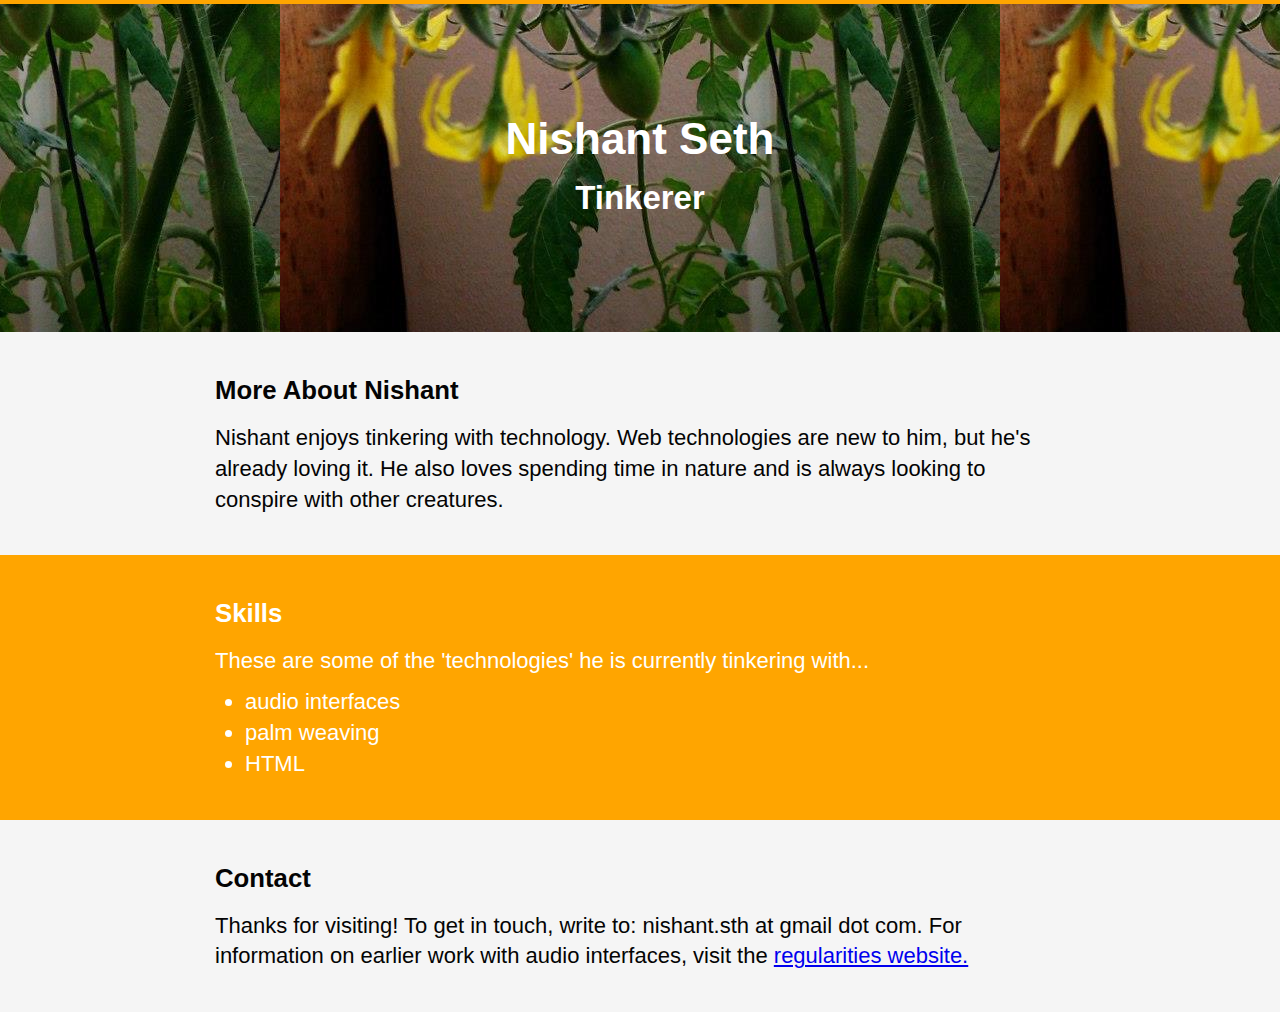
==== src/index.html @ b4a0713c "more style" ====
<!DOCTYPE html>
<html lang="en">
<head>
  <meta charset="UTF-8">
  <meta name="viewport" content="width=device-width; initial-scale=1.0; maximum-scale=1.0;">
  <link rel="stylesheet" href="main.css">
  <title>HTML Portfolio</title>
</head>
<body>
  <div class="header">
    <h1>Nishant Seth</h1>
    <h2>Tinkerer</h2>
  </div>
  <div class="tagline">
    <div class="content-wrapper">
      <h3>More About Nishant</h3>
      <p>Nishant enjoys tinkering with technology. Web
        technologies are new to him, but he's already
        loving it. He also loves spending time in nature
        and is always looking to conspire with other creatures.</p>
    </div>
  </div>
  <div class="skills">
    <div class="content-wrapper">
      <h3>Skills</h3>
      <p>These are some of the 'technologies' he is
        currently tinkering with...<p>
      <ul>
        <li>audio interfaces</li>
        <li>palm weaving</li>
        <li>HTML</li>
      </ul>
    </div>
  </div>
  <div class="contact">
    <div class="content-wrapper">
      <h3>Contact</h3>
      <p>Thanks for visiting! To get in touch, write to:
        nishant.sth at gmail dot com. For information on
        earlier work with audio interfaces, visit the <a href="https://sites.google.com/a/regularities.org/nish/home">
        regularities website.</a></p>
    </div>
  </div>
</body>
</html>
---- src/main.css ----
/*
* wiping everything to get a blank slate
*/
*, *:before, *:after {
  box-sizing: border-box;
  margin: 0;
  padding: 0;
}
/*
* general style
*/
body {
  background: #F5F5F5;
  color: #040404;
  font-family: "Helvetica Neue", Arial, serif;
  font-size: 22px;
  margin: 0;
  padding: 0;
  font-weight: 200;
}
h1, h2, h3, h4 {
  margin: 10px 0 15px;
}
p, ul {
  margin: 10px 0;
}
ul li {
  margin-left: 30px;
  line-height: 1.4;
}
/*
* link behaviour
*/
a:hover {
  color: blue;
}
a:active {
  position: relative;
  top: 1px;
}
/*
* page content
*/
.content-wrapper {
  line-height: 1.4;
  margin: 0 auto;
  max-width: 900px;
  padding: 30px 25px;
}
/*
* highlighting skills-section
*/
.skills {
  background-color: orange;
  color: white;
}
/*
* page header
*/
.header {
  align-items: center;
  border-top: 4px solid orange;
  text-align: center;
  padding: 100px;
  background-color: #EFEFEF;
  background-image: url(images/tomtoes.jpg);
  background-position: center;
  background-repeat: repeat-x;
  color: white;
}
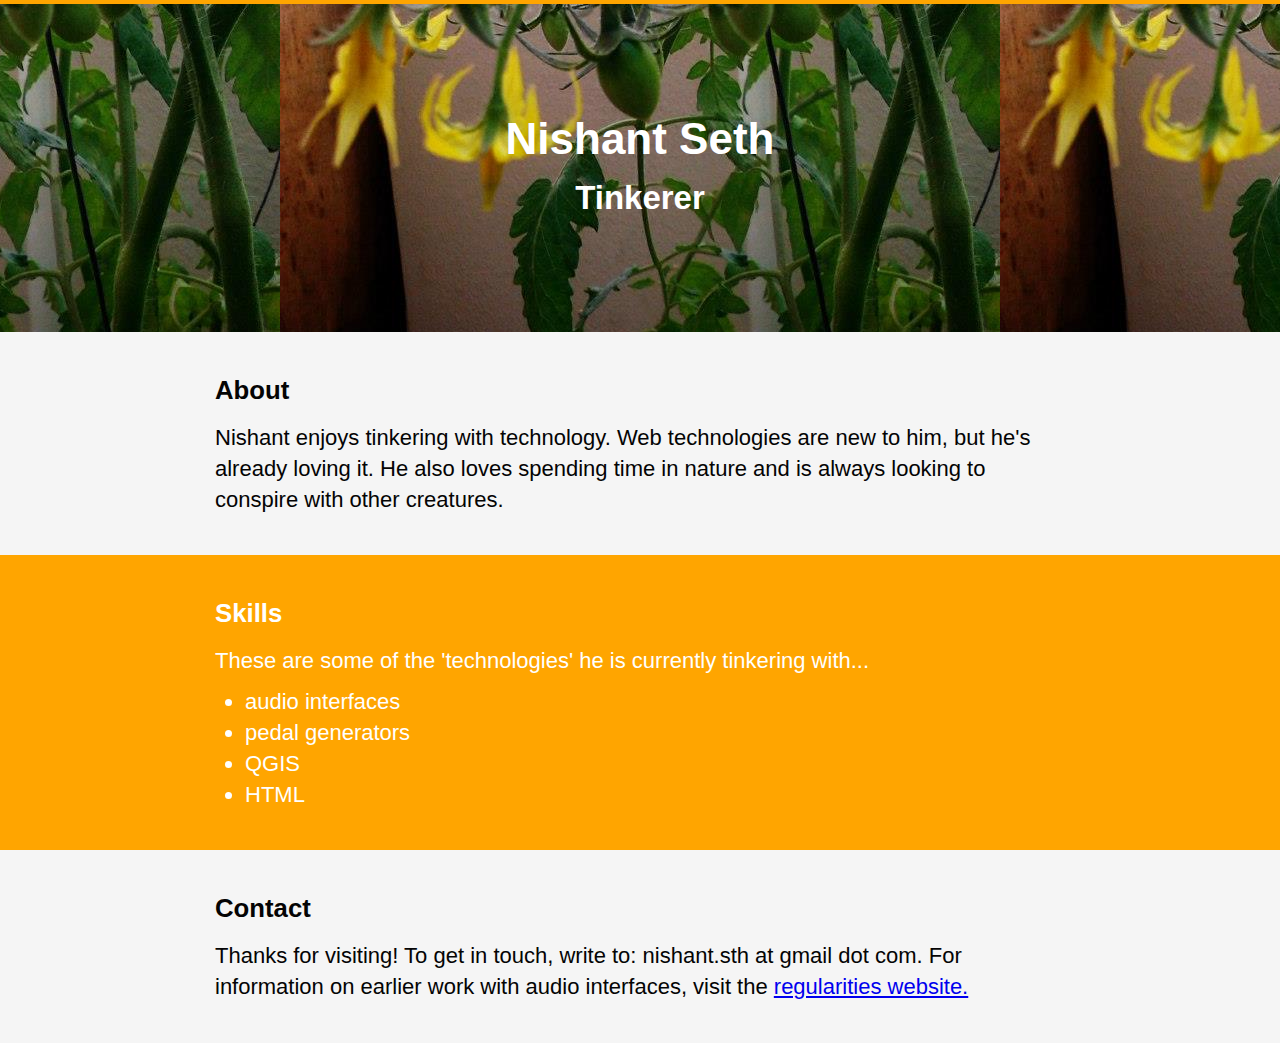
==== commit 8ab9c056: "editing content" ====
--- a/src/index.html
+++ b/src/index.html
@@ -13,7 +13,7 @@
   </div>
   <div class="tagline">
     <div class="content-wrapper">
-      <h3>More About Nishant</h3>
+      <h3>About</h3>
       <p>Nishant enjoys tinkering with technology. Web
         technologies are new to him, but he's already
         loving it. He also loves spending time in nature
@@ -27,7 +27,8 @@
         currently tinkering with...<p>
       <ul>
         <li>audio interfaces</li>
-        <li>palm weaving</li>
+        <li>pedal generators</li>
+        <li>QGIS</li>
         <li>HTML</li>
       </ul>
     </div>
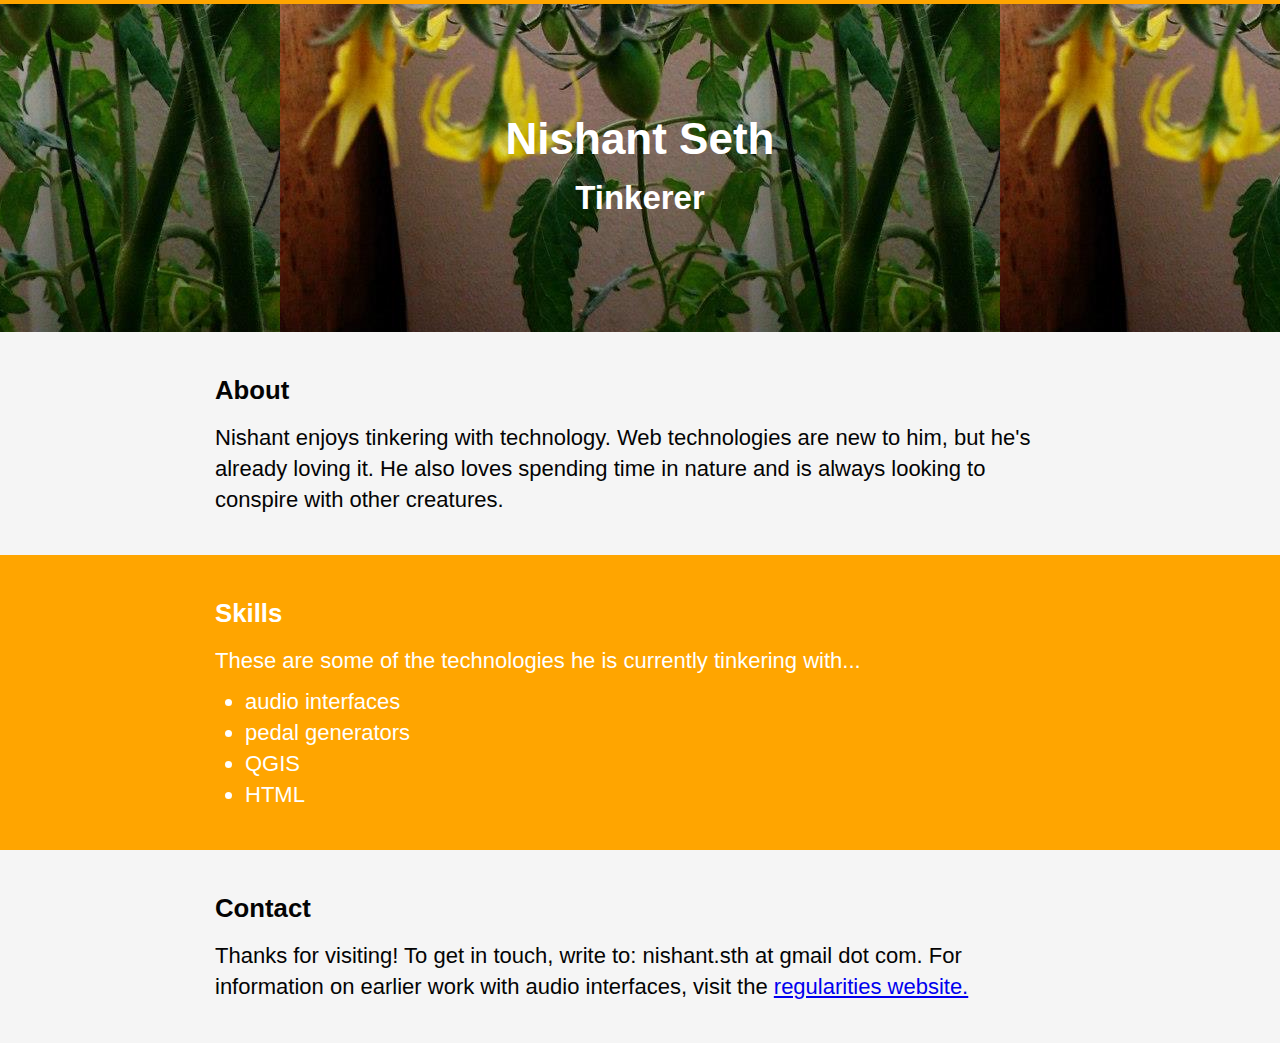
==== commit d55c79d4: "mobile screen" ====
--- a/src/index.html
+++ b/src/index.html
@@ -23,7 +23,7 @@
   <div class="skills">
     <div class="content-wrapper">
       <h3>Skills</h3>
-      <p>These are some of the 'technologies' he is
+      <p>These are some of the technologies he is
         currently tinkering with...<p>
       <ul>
         <li>audio interfaces</li>
--- a/src/main.css
+++ b/src/main.css
@@ -68,3 +68,10 @@
   background-repeat: repeat-x;
   color: white;
 }
+
+.header h1{
+  font-size-adjust: auto;
+}
+.header h2{
+  font-size-adjust: auto;
+}
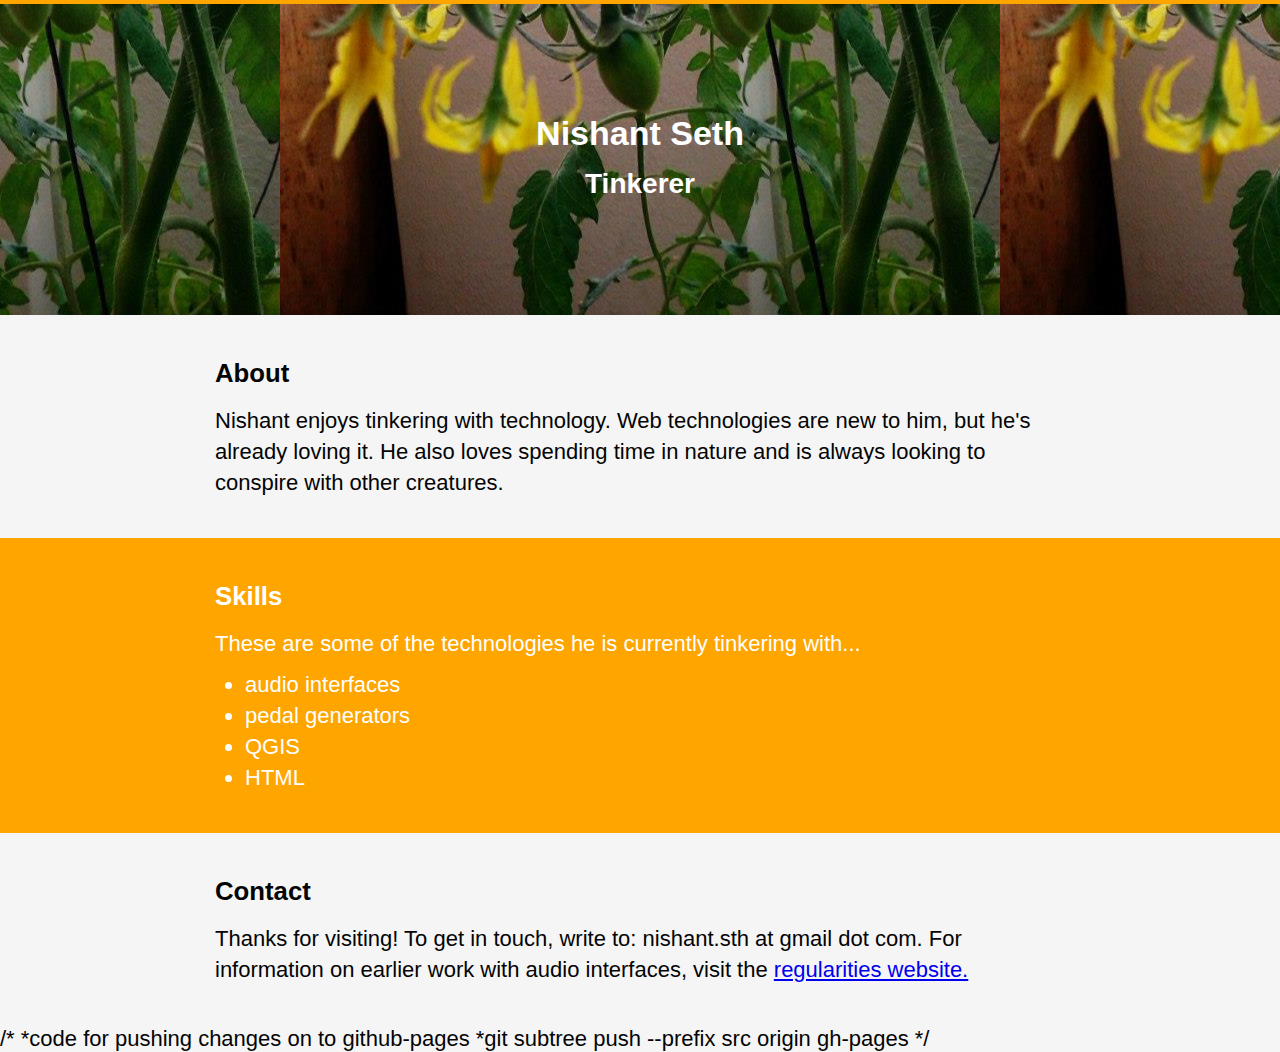
==== commit ce5d5760: "mobile screen" ====
--- a/src/index.html
+++ b/src/index.html
@@ -44,3 +44,7 @@
   </div>
 </body>
 </html>
+/*
+*code for pushing changes on to github-pages
+*git subtree push --prefix src origin gh-pages
+*/
--- a/src/main.css
+++ b/src/main.css
@@ -68,10 +68,9 @@
   background-repeat: repeat-x;
   color: white;
 }
-
 .header h1{
-  font-size-adjust: auto;
+  font-size: 34px;
 }
 .header h2{
-  font-size-adjust: auto;
+  font-size: 28px;
 }
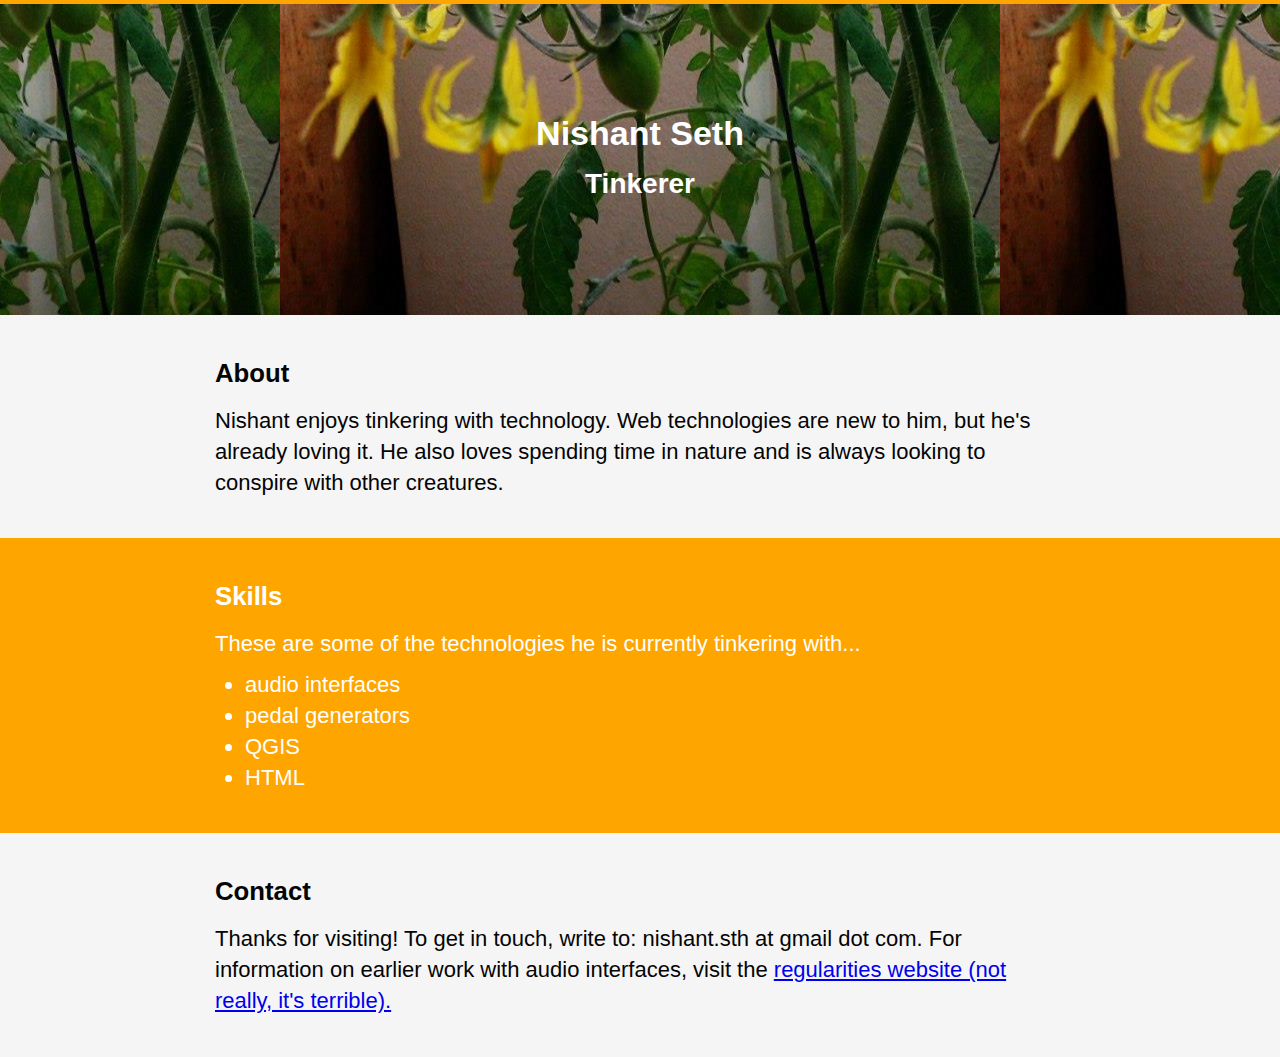
==== commit 3b18fe51: "comment remove" ====
--- a/src/index.html
+++ b/src/index.html
@@ -39,12 +39,8 @@
       <p>Thanks for visiting! To get in touch, write to:
         nishant.sth at gmail dot com. For information on
         earlier work with audio interfaces, visit the <a href="https://sites.google.com/a/regularities.org/nish/home">
-        regularities website.</a></p>
+        regularities website (not really, it's terrible).</a></p>
     </div>
   </div>
 </body>
 </html>
-/*
-*code for pushing changes on to github-pages
-*git subtree push --prefix src origin gh-pages
-*/
--- a/src/main.css
+++ b/src/main.css
@@ -74,3 +74,7 @@
 .header h2{
   font-size: 28px;
 }
+/*
+*code for pushing changes on to github-pages
+*git subtree push --prefix src origin gh-pages
+*/
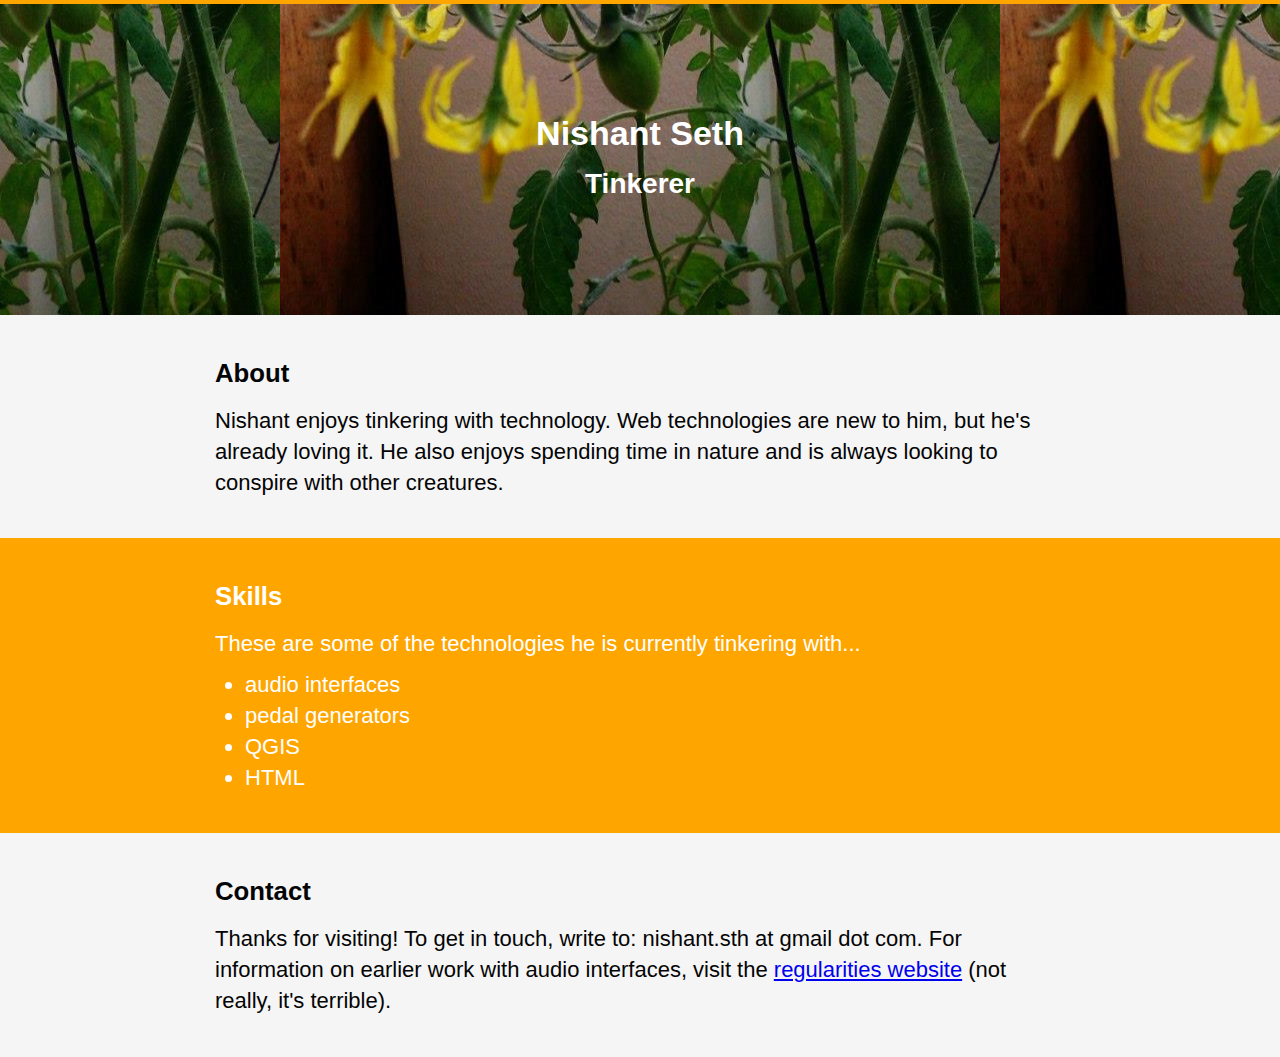
==== commit ff3634ef: "minor content" ====
--- a/src/index.html
+++ b/src/index.html
@@ -16,7 +16,7 @@
       <h3>About</h3>
       <p>Nishant enjoys tinkering with technology. Web
         technologies are new to him, but he's already
-        loving it. He also loves spending time in nature
+        loving it. He also enjoys spending time in nature
         and is always looking to conspire with other creatures.</p>
     </div>
   </div>
@@ -39,7 +39,7 @@
       <p>Thanks for visiting! To get in touch, write to:
         nishant.sth at gmail dot com. For information on
         earlier work with audio interfaces, visit the <a href="https://sites.google.com/a/regularities.org/nish/home">
-        regularities website (not really, it's terrible).</a></p>
+        regularities website</a> (not really, it's terrible).</p>
     </div>
   </div>
 </body>
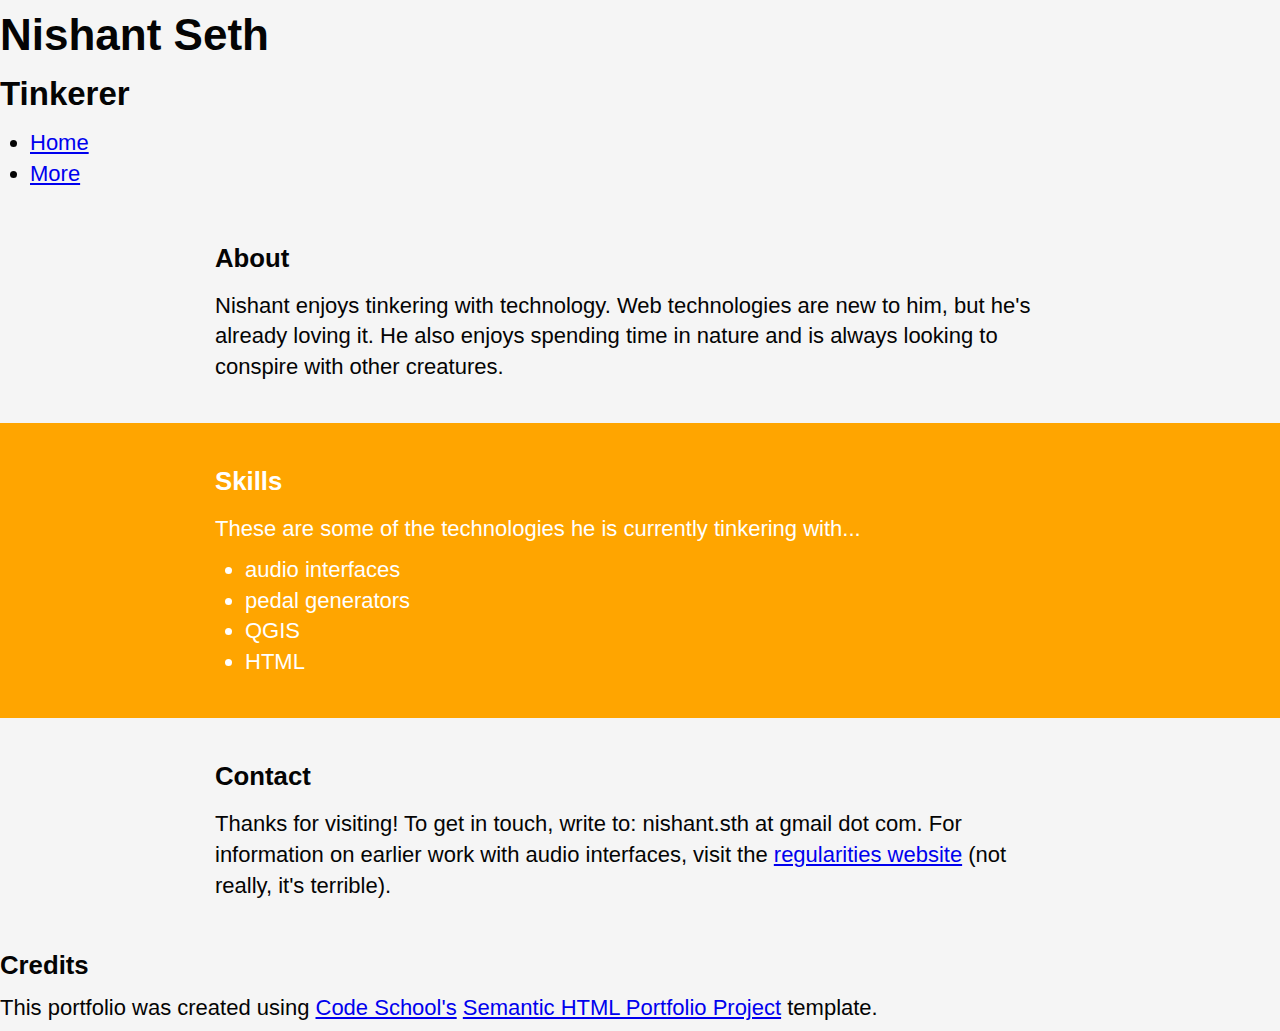
==== commit 3c03415f: "semantic upgrade" ====
--- a/src/index.html
+++ b/src/index.html
@@ -7,40 +7,64 @@
   <title>HTML Portfolio</title>
 </head>
 <body>
-  <div class="header">
+
+  <header>
     <h1>Nishant Seth</h1>
     <h2>Tinkerer</h2>
-  </div>
-  <div class="tagline">
-    <div class="content-wrapper">
-      <h3>About</h3>
-      <p>Nishant enjoys tinkering with technology. Web
-        technologies are new to him, but he's already
-        loving it. He also enjoys spending time in nature
-        and is always looking to conspire with other creatures.</p>
+    <nav>
+      <ul>
+        <li><a href="index.html">Home</a></li>
+        <li><a href="more.html">More</a></li>
+      </ul>
+    </nav>
+  </header>
+
+  <main>
+
+    <section class="tagline">
+      <div class="content-wrapper">
+        <h3>About</h3>
+        <p>Nishant enjoys tinkering with technology. Web
+          technologies are new to him, but he's already
+          loving it. He also enjoys spending time in nature
+          and is always looking to conspire with other creatures.</p>
+      </div>
+    </section>
+
+    <section class="skills">
+      <div class="content-wrapper">
+        <h3>Skills</h3>
+        <p>These are some of the technologies he is
+            currently tinkering with...<p>
+        <ul>
+            <li>audio interfaces</li>
+            <li>pedal generators</li>
+            <li>QGIS</li>
+            <li>HTML</li>
+        </ul>
+      </div>
+    </section>
+
+    <section class="contact">
+      <div class="content-wrapper">
+        <h3>Contact</h3>
+        <p>Thanks for visiting! To get in touch, write to:
+          nishant.sth at gmail dot com. For information on
+          earlier work with audio interfaces, visit the <a href="https://sites.google.com/a/regularities.org/nish/home">
+            regularities website</a> (not really, it's terrible).</p>
+      </div>
+    </section>
+
+  </main>
+
+  <footer>
+    <div class="content wrapper">
+      <h3>Credits</h3>
+      <p>This portfolio was created using <a href='https://www.codeschool.com'>
+        Code School's</a> <a href='https://github.com/codeschool/SemanticHTMLPortfolioProject'>
+        Semantic HTML Portfolio Project</a> template.</p>
     </div>
-  </div>
-  <div class="skills">
-    <div class="content-wrapper">
-      <h3>Skills</h3>
-      <p>These are some of the technologies he is
-        currently tinkering with...<p>
-      <ul>
-        <li>audio interfaces</li>
-        <li>pedal generators</li>
-        <li>QGIS</li>
-        <li>HTML</li>
-      </ul>
-    </div>
-  </div>
-  <div class="contact">
-    <div class="content-wrapper">
-      <h3>Contact</h3>
-      <p>Thanks for visiting! To get in touch, write to:
-        nishant.sth at gmail dot com. For information on
-        earlier work with audio interfaces, visit the <a href="https://sites.google.com/a/regularities.org/nish/home">
-        regularities website</a> (not really, it's terrible).</p>
-    </div>
-  </div>
+  </footer>
+
 </body>
 </html>
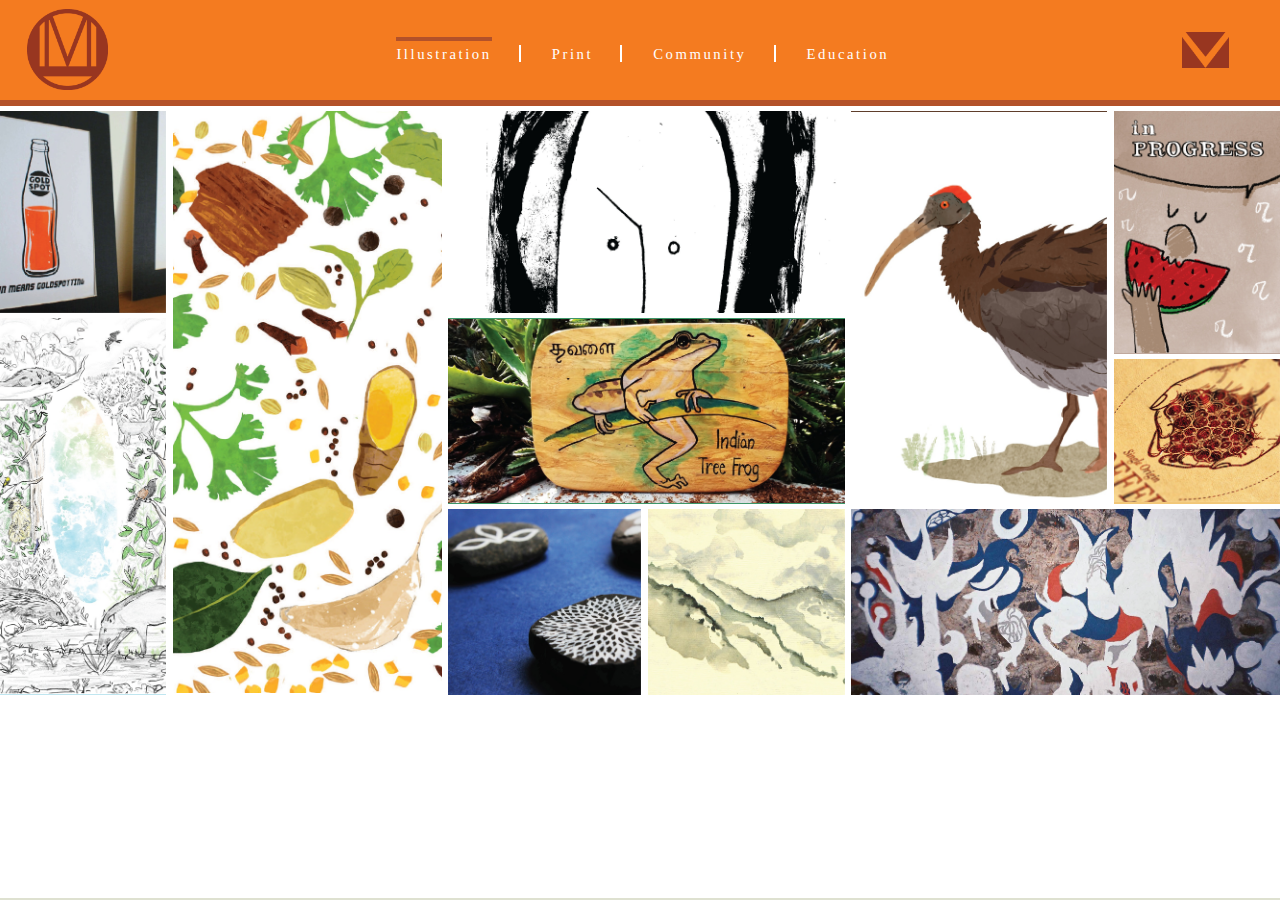
==== commit 31a1b53d: "Madhu's Illustration Page" ====
--- a/src/index.html
+++ b/src/index.html
@@ -1,70 +1,206 @@
 <!DOCTYPE html>
 <html lang="en">
-<head>
-  <meta charset="UTF-8">
-  <meta name="viewport" content="width=device-width; initial-scale=1.0; maximum-scale=1.0;">
-  <link rel="stylesheet" href="main.css">
-  <title>HTML Portfolio</title>
-</head>
-<body>
-
-  <header>
-    <h1>Nishant Seth</h1>
-    <h2>Tinkerer</h2>
-    <nav>
-      <ul>
-        <li><a href="index.html">Home</a></li>
-        <li><a href="more.html">More</a></li>
-      </ul>
-    </nav>
-  </header>
-
-  <main>
-
-    <section class="tagline">
-      <div class="content-wrapper">
-        <h3>About</h3>
-        <p>Nishant enjoys tinkering with technology. Web
-          technologies are new to him, but he's already
-          loving it. He also enjoys spending time in nature
-          and is always looking to conspire with other creatures.</p>
-      </div>
-    </section>
-
-    <section class="skills">
-      <div class="content-wrapper">
-        <h3>Skills</h3>
-        <p>These are some of the technologies he is
-            currently tinkering with...<p>
-        <ul>
-            <li>audio interfaces</li>
-            <li>pedal generators</li>
-            <li>QGIS</li>
-            <li>HTML</li>
-        </ul>
-      </div>
-    </section>
-
-    <section class="contact">
-      <div class="content-wrapper">
-        <h3>Contact</h3>
-        <p>Thanks for visiting! To get in touch, write to:
-          nishant.sth at gmail dot com. For information on
-          earlier work with audio interfaces, visit the <a href="https://sites.google.com/a/regularities.org/nish/home">
-            regularities website</a> (not really, it's terrible).</p>
-      </div>
-    </section>
-
-  </main>
-
-  <footer>
-    <div class="content wrapper">
-      <h3>Credits</h3>
-      <p>This portfolio was created using <a href='https://www.codeschool.com'>
-        Code School's</a> <a href='https://github.com/codeschool/SemanticHTMLPortfolioProject'>
-        Semantic HTML Portfolio Project</a> template.</p>
-    </div>
-  </footer>
-
-</body>
+
+  <head>
+    <title>Illustration Work</title>
+    <link href="main.css" rel="stylesheet">
+  </head>
+
+  <body>
+
+      <!-- logo and navigation bar -->
+      <header style='background-color:#f47b20;'>
+        <!-- logo -->
+        <a href="index.html" class="logo">
+          <img src='images/files-illustration/logo.png' alt='logo'></img>
+        </a>
+        <!-- navigation bar-->
+        <nav>
+          <ul>
+            <li><a style='border-top:0.5vh solid #b35129;' href='Illustration.html'>Illustration</a></li>
+            <li><a href='index.html'>Print</a></li>
+            <li><a href='index.html'>Community</a></li>
+            <li><a href='index.html'>Education</a></li>
+          </ul>
+        </nav>
+        <!-- navigation bar rightmost element -->
+        <a href='index.html' class='contact'>
+          <img src='images/files-illustration/contact.png' alt='contact'></img>
+        </a>
+      </header>
+
+      <!-- image grid -->
+      <section class='image-grid'>
+        <div class='col1'>
+
+          <figure class="nineties">
+            <span class='nineties_visible'>
+              <a href="/">
+                <img src='images/files-illustration/90s.jpg' alt="nineties"></img>
+              </a>
+            </span>
+            <span class='nineties_hidden'>
+              <a href="/">
+                <h1>Ode to the 90s</h1>
+                <p>//Series of screenprints//</p>
+              </a>
+            </span>
+          </figure>
+          <figure class="wiw">
+            <span class='wiw_visible'>
+              <a href="/">
+                <img src='images/files-illustration/wiw.jpg' alt="w.i.w."></img>
+              </a>
+            </span>
+            <span class='wiw_hidden'>
+              <a href="/">
+                <h1>Windows to the Wild</h1>
+                <p>//Series of Illustrations//</p>
+              </a>
+            </span>
+          </figure>
+        </div>
+
+        <div class='col2'>
+          <figure class="spices">
+            <span class='spices_visible'>
+              <a href="/">
+                <img src='images/files-illustration/spices.jpg' alt="spices"></img>
+              </a>
+            </span>
+            <span class='spices_hidden'>
+              <a href="/">
+                <h1>Herbs and Spices</h1>
+                <p>//Series of Illustration for a self-publication//</p>
+              </a>
+            </span>
+          </figure>
+        </div>
+
+        <div class='col3'>
+          <figure class="bww">
+            <span class='bww_visible'>
+              <a href="/">
+                <img src='images/files-illustration/bww.jpg' alt="b.w.w."></img>
+              </a>
+            </span>
+            <span class='bww_hidden'>
+              <a href="/">
+                <h1>Binary Matters:<br />
+                    Black and White Tales</h1>
+                <p>//Haikus and Illustrations//</p>
+              </a>
+            </span>
+          </figure>
+          <figure class="frog">
+            <span class='frog_visible'>
+              <a href="/">
+                <img src='images/files-illustration/frog.jpg' alt="frog"></img>
+              </a>
+            </span>
+            <span class='frog_hidden'>
+              <a href="/">
+                <h1>Forest Food Web</h1>
+                <p>//Ink Illustrations on Wood//</p>
+              </a>
+            </span>
+          </figure>
+
+          <figure class="stones">
+            <span class='stones_visible'>
+              <a href="/">
+                <img src='images/files-illustration/stones.jpg' alt="stones"></img>
+              </a>
+            </span>
+            <span class='stones_hidden'>
+              <a href="/">
+                <h1>Gandaki</h1>
+                <p>//Painted Stones//</p>
+              </a>
+            </span>
+          </figure>
+          <figure class="journals">
+            <span class='journals_visible'>
+              <a href="/">
+                <img src='images/files-illustration/journals.jpg' alt="journals"></img>
+              </a>
+            </span>
+            <span class='journals_hidden'>
+              <a href="/">
+                <h1>Journals</h1>
+                <p>//Pages and Entries//</p>
+              </a>
+            </span>
+          </figure>
+        </div>
+
+        <div class='col4'>
+          <div class='subcol41'>
+            <figure class="birds">
+              <span class='birds_visible'>
+                <a href="/">
+                  <img src='images/files-illustration/birds.jpg' alt="birds"></img>
+                </a>
+              </span>
+              <span class='birds_hidden'>
+                <a href="/">
+                  <h1>Bird Illustrations</h1>
+                  <p>//Illustrations of the common birds of Tamil Nadu//</p>
+                </a>
+              </span>
+            </figure>
+          </div>
+
+          <div class='subcol42'>
+            <figure class="ip">
+              <span class='ip_visible'>
+                <a href="/">
+                  <img src='images/files-illustration/ip.jpg' alt="work in progress"></img>
+                </a>
+              </span>
+              <span class='ip_hidden'>
+                <a href="/">
+                  <h1>Woah!</h1>
+                  <p>blah blah blah.</p>
+                </a>
+              </span>
+            </figure>
+            <figure class="ec">
+              <span class='ec_visible'>
+                <a href="/">
+                  <img src='images/files-illustration/ec.jpg' alt="estate craft"></img>
+                </a>
+              </span>
+              <span class='ec_hidden'>
+                <a href="/">
+                  <h1>Woah!</h1>
+                  <p>blah blah blah.</p>
+                </a>
+              </span>
+            </figure>
+          </div>
+
+          <figure class="walls">
+            <span class='walls_visible'>
+              <a href="/">
+                <img src='images/files-illustration/walls.jpg' alt="walls"></img>
+              </a>
+            </span>
+            <span class='walls_hidden'>
+              <a href="/">
+                <h1>Woah!</h1>
+                <p>blah blah blah.</p>
+              </a>
+            </span>
+          </figure>
+        </div>
+      </section>
+
+
+    <!-- jquery-3 -->
+    <script src="../jquery-3.1.1.min.js"></script>
+    <!-- custom js -->
+    <script src="application.js"></script>
+
+  </body>
 </html>
--- a/src/main.css
+++ b/src/main.css
@@ -1,80 +1,589 @@
-/*
-* wiping everything to get a blank slate
+/* http://meyerweb.com/eric/tools/css/reset/
+   v2.0 | 20110126
+   License: none (public domain)
 */
-*, *:before, *:after {
-  box-sizing: border-box;
-  margin: 0;
-  padding: 0;
-}
-/*
-* general style
-*/
+html, body, div, span, applet, object, iframe,
+h1, h2, h3, h4, h5, h6, p, blockquote, pre,
+a, abbr, acronym, address, big, cite, code,
+del, dfn, em, img, ins, kbd, q, s, samp,
+small, strike, strong, sub, sup, tt, var,
+b, u, i, center,
+dl, dt, dd, ol, ul, li,
+fieldset, form, label, legend,
+table, caption, tbody, tfoot, thead, tr, th, td,
+article, aside, canvas, details, embed,
+figure, figcaption, footer, header, hgroup,
+menu, nav, output, ruby, section, summary,
+time, mark, audio, video {
+	margin: 0;
+	padding: 0;
+	border: 0;
+	font-size: 100%;
+	font: inherit;
+	vertical-align: baseline;
+}
+/* HTML5 display-role reset for older browsers */
+article, aside, details, figcaption, figure,
+footer, header, hgroup, menu, nav, section {
+	display: block;
+}
 body {
-  background: #F5F5F5;
-  color: #040404;
-  font-family: "Helvetica Neue", Arial, serif;
-  font-size: 22px;
-  margin: 0;
-  padding: 0;
-  font-weight: 200;
-}
-h1, h2, h3, h4 {
-  margin: 10px 0 15px;
-}
-p, ul {
-  margin: 10px 0;
-}
-ul li {
-  margin-left: 30px;
-  line-height: 1.4;
-}
-/*
-* link behaviour
-*/
-a:hover {
-  color: blue;
-}
-a:active {
+	line-height: 1;
+}
+ol, ul {
+	list-style: none;
+}
+blockquote, q {
+	quotes: none;
+}
+blockquote:before, blockquote:after,
+q:before, q:after {
+	content: '';
+	content: none;
+}
+table {
+	border-collapse: collapse;
+	border-spacing: 0;
+}
+
+/* custom css starts here... */
+@font-face {
+	font-family: hind_bold;
+	src: url(font/Hind-Bold.ttf);
+}
+@font-face {
+	font-family: hind;
+	src: url(font/Hind-SemiBold.ttf);
+}
+header {
+	height: 11.16vh;
+	border-bottom: 0.75vh solid #b35129;
+}
+body {
+  background-color: #dee1d0;
+}
+.logo {
+  display: inline-block;
+}
+.logo img{
+	height: 9vh;
+  padding: 1vh 3vh;
+}
+nav {
+  display: inline-block;
   position: relative;
-  top: 1px;
-}
-/*
-* page content
-*/
-.content-wrapper {
-  line-height: 1.4;
-  margin: 0 auto;
-  max-width: 900px;
-  padding: 30px 25px;
-}
-/*
-* highlighting skills-section
-*/
-.skills {
-  background-color: orange;
+  bottom: 4.5vh;
+  left: 18vw;
+}
+nav ul li {
+  display: inline;
+  padding: 0 3vh;
+  border-right: 0.3vh solid white;
+}
+nav ul li:last-child {
+  border-right: 0;
+}
+nav ul li a {
+  text-decoration: none;
+  font-family: "hind";
+	letter-spacing: 0.2vw;
+	font-size: 1.15vw;
+	padding-top: 0.5vh;
   color: white;
-}
-/*
-* page header
-*/
-.header {
-  align-items: center;
-  border-top: 4px solid orange;
-  text-align: center;
-  padding: 100px;
-  background-color: #EFEFEF;
-  background-image: url(images/tomtoes.jpg);
-  background-position: center;
-  background-repeat: repeat-x;
-  color: white;
-}
-.header h1{
-  font-size: 34px;
-}
-.header h2{
-  font-size: 28px;
-}
-/*
-*code for pushing changes on to github-pages
-*git subtree push --prefix src origin gh-pages
-*/
+	transition: padding 0.5s;
+}
+nav ul li a:focus, nav ul li a:hover {
+	padding-bottom: 0.5vh;
+	border-bottom: 0.3vh solid white;
+	color: white;
+}
+.contact img {
+  display: inline-block;;
+  position: absolute;
+	height: 4vh;
+  right: 4vw;
+	top: 3.5vh;
+}
+
+.panel { /*panel size and content*/
+  width: 80vw;
+  height: 86.84vh;
+  margin: 2vh auto 0 auto;
+  background: #0b4f6c url("images/panel_blue.jpg") no-repeat;
+  background-size: 100% 100%;
+  position: relative;
+  overflow: hidden;
+}
+.panel-tab { /*position of tab coloumn*/
+  list-style-type: none;
+  height: 100%;
+  position: absolute;
+  right: 0;
+}
+.panel-tab li { /*tab content and background*/
+  font-size: 2.5vmin;
+  padding: 3vmin 3.5vmin;
+  border-bottom: 1vmin solid #074b68;/*blue 0b4f6c/074b68 separators*/
+  background-color: rgba(0, 0, 0, 0.2);/*all unactivated tabs have a faint black background*/
+}
+.panel-tab li:first-child, .panel-tab li:nth-child(6) {
+  border-bottom: 0; /*removing blue gaps for top and bottom*/
+}
+.panel-tab li:first-child {
+  padding-top: 14vmin; /*stretching background black to top*/
+	background-color: rgba(0, 0, 0, 0.35);
+}
+.panel-tab li:last-child {
+  padding-bottom: 20vmin; /*stretching background black to bottom*/
+	background-color: rgba(0, 0, 0, 0.35);
+}
+
+/*behaviour of anchor tabs*/
+.panel-tab li a {
+  text-decoration: none;
+  font-size: 4vmin;
+  color: #dee1d0;
+	padding: 3vmin; /*increasing clickable area*/
+	margin: -3vmin; /*keeping original flow*/
+}
+.link:hover { /*removing black background on hover*/
+  background-color: rgba(0, 0, 0, 0);
+}
+.panel-tab>.activated { /*removing black background on activation*/
+  background-color: rgba(0, 0, 0, 0);
+}
+
+/*Image grid*/
+.image-grid {
+	height: 87.5vh;
+	padding-top: 0.5vh;
+	overflow: hidden; /*bottom of images get a bit cut*/
+	background-color: white;
+}
+.image-grid a h1 {
+	font-family: "hind_bold";
+	font-size: 1.5vw;
+	line-height: 2.2vw;
+	letter-spacing: 0.2vw;
+	padding: 1.2vw 1vw 0 1.2vw;
+	color: #ffffff;
+}
+.image-grid a p {
+	font-family: "hind";
+	font-size: 1vw;
+	line-height: 1.5vw;
+	letter-spacing: 0.2vw;
+	padding: 0.5vw 1vw 1vw 1.2vw;
+	color: #cccccc;
+}
+
+/*Illustration page*/
+.col1, .col2, .col3 {
+	float: left;
+	margin-right: 0.5vw;
+}
+
+.nineties {
+	height: 15.8vw;/*got value with trial and error*/
+	width: 13vw;
+	padding: 0;
+	position: relative;
+	overflow: hidden;
+	margin-bottom: 0.4vw;
+}
+.nineties img {
+	height: auto;
+	width: 100%;
+}
+.nineties_visible {
+	position: absolute;
+	top: 0;
+	z-index: 1;
+	transition: top 0.25s ease-in 0.1s;
+}
+.nineties:hover .nineties_visible {
+	top: 15.8vw;
+}
+.nineties_hidden {
+	background-color: #1a1619;
+	height: 15.8vw;
+	width: 13vw;
+	position: absolute;
+	top: 0;
+	z-index: 0;
+}
+.nineties_hidden a, .wiw_hidden a, .spices_hidden a, .bww_hidden a, .frog_hidden a, .stones_hidden a, .journals_hidden a, .birds_hidden a, .ip_hidden a, .ec_hidden a, .walls_hidden a  {
+	text-decoration: none;
+	text-align: left;
+}
+
+.wiw {
+	height: 29.4vw;/*got value with trial and error*/
+	width: 13vw;
+	position: relative;
+	overflow: hidden;
+}
+.wiw img {
+	height: auto;
+	width: 100%;
+}
+.wiw_visible {
+	bottom: -0.2vw;
+	position: absolute;
+	z-index: 1;
+	transition: bottom 0.25s ease-in 0.1s;
+}
+.wiw:hover .wiw_visible {
+	bottom: 29.4vw;
+}
+.wiw_hidden {
+	background-color: #c0e6f0;
+	height: 29.4vw;
+	width: 13vw;
+	position: absolute;
+	top: 0;
+	z-index: 0;
+}
+.wiw_hidden a h1 {
+	color: #2c2c2e;
+	padding-top: 4vw;
+}
+.wiw_hidden a p {
+	color: #4c4c4e;
+}
+
+.spices {
+	height: 45.5vw;/*got value with trial and error*/
+	width: 21vw;
+	position: relative;
+	overflow: hidden;
+}
+.spices img {
+	height: auto;
+	width: 21vw;
+}
+.spices_visible {
+	left: 0;
+	position: absolute;
+	z-index: 1;
+	transition: left 0.25s ease-in 0.1s;
+}
+.spices:hover .spices_visible {
+	left: 21vw;
+}
+.spices_hidden {
+	background-color: #f1ab1f;
+	height: 45.5vw;
+	width: 21vw;
+	position: absolute;
+	top: 0;
+	z-index: 0;
+}
+.spices_hidden a h1 {
+	color: #2c2c2e;
+	padding-top: 15vw;
+}
+.spices_hidden a p {
+	color: #4c4c4e;
+}
+
+.bww {
+	height: 15.8vw;/*got value with trial and error*/
+	width: 31vw;
+	position: relative;
+	overflow: hidden;
+	margin-bottom: 0.4vw;
+}
+.bww img {
+	height: 15.8vw;
+	width: 31vw;
+	margin-bottom: 0.2vw;
+}
+.bww_visible {
+	top: 0;
+	position: absolute;
+	z-index: 1;
+	transition: top 0.25s ease-in 0.1s;
+}
+.bww:hover .bww_visible {
+	top: 15.8vw;
+}
+.bww_hidden {
+	background-color: #060809;
+	height: 15.8vw;
+	width: 31.4vw;
+	position: absolute;
+	top: 0;
+	z-index: 0;
+}
+.bww_hidden a h1 {
+	padding-top: 7vw;
+	padding-left: 2vw;
+}
+.bww_hidden a p {
+	padding-left: 2vw;
+}
+
+.frog {
+	height: 14.5vw;/*got value with trial and error*/
+	width: 31vw;
+	position: relative;
+	overflow: hidden;
+	margin-bottom: 0.4vw;
+}
+.frog img {
+	height: auto;
+	width: 31vw;
+	margin-bottom: 0.2vw;
+}
+.frog_visible {
+	bottom: -0.4vw;
+	position: absolute;
+	z-index: 1;
+	transition: bottom 0.25s ease-in 0.1s;
+}
+.frog:hover .frog_visible {
+	bottom: 14.5vw;
+}
+.frog_hidden {
+	background-color: #3e976a;
+	height: 14.5vw;
+	width: 31vw;
+	position: absolute;
+	top: 0;
+	z-index: 0;
+}
+.frog_hidden a h1 {
+	padding-top: 2vw;
+	padding-left: 2vw;
+}
+.frog_hidden a p {
+	padding-left: 2vw;
+	color: #ffffff;
+}
+
+.stones {
+	height: 14.5vw;/*got value with trial and error*/
+	width: 15.1vw;
+	position: relative;
+	overflow: hidden;
+	float: left;
+	margin-right: 0.5vw;
+}
+.stones img {
+	height: auto;
+	width: 15.1vw;
+}
+.stones_visible {
+	right: 0;
+	position: absolute;
+	z-index: 1;
+	transition: right 0.25s ease-in 0.1s;
+}
+.stones:hover .stones_visible {
+	right: 15.1vw;
+}
+.stones_hidden {
+	background-color: #435da7;
+	height: 14.5vw;
+	width: 15.1vw;
+	position: absolute;
+	top: 0;
+	z-index: 0;
+}
+.stones_hidden a h1, .stones_hidden a p {
+	padding-left: 2vw;
+	letter-spacing: 0.15vw;
+}
+.journals {
+	height: 14.5vw;
+	width: 15.4vw;
+	position: relative;
+	overflow: hidden;
+}
+.journals img {
+	height: 14.5vw;/*.1vw stretch to match borders*/
+	width: 15.4vw;
+}
+.journals_visible {
+	left: 0;
+	position: absolute;
+	z-index: 1;
+	transition: left 0.25s ease-in 0.1s;
+}
+.journals:hover .journals_visible {
+	left: 15.4vw;
+}
+.journals_hidden {
+	background-color: #67715a;
+	height: 14.5vw;
+	width: 15.4vw;
+	position: absolute;
+	top: 0;
+	z-index: 0;
+}
+.journals_hidden a h1, .journals_hidden a p {
+	padding-left: 2vw;
+	letter-spacing: 0.15vw;
+}
+.journals_hidden a p {
+	color: #ffffff;
+}
+
+.subcol41 {
+	float: left;
+	margin: 0 0.5vw 0.4vw 0;
+}
+.birds {
+	height: 30.7vw;
+	width: 20vw;
+	position: relative;
+	overflow: hidden;
+}
+.birds img {
+	height: auto;
+	width: 20vw;
+}
+.birds_visible {
+	top: 0.05vw;/*0.05vw shift to match*/
+	right: 0;
+	position: absolute;
+	z-index: 1;
+	transition: right 0.25s ease-in 0.1s;
+}
+.birds:hover .birds_visible {
+	right: 20vw;
+}
+.birds_hidden {
+	background-color: #5f3e2b;
+	height: 31vw;
+	width: 20vw;
+	position: absolute;
+	top: 0;
+	z-index: 0;
+}
+.birds_hidden a h1 {
+	padding-top: 5vw;
+}
+
+/*subcol42*/
+.subcol42 {
+	margin-bottom: 0;
+}
+.ip {
+	height: 19vw;
+	width: 13vw;
+	position: relative;
+	overflow: hidden;
+	margin-bottom: 0.4vw;
+}
+.ip img {
+	height: auto;
+	width: 13vw;
+}
+.ip_visible {
+	top: 0;
+	position: absolute;
+	z-index: 1;
+	transition: top 0.25s ease-in 0.1s;
+}
+.ip:hover .ip_visible {
+	top: 19vw;
+}
+.ip_hidden {
+	background-color: #c0a99d;
+	height: 19vw;
+	width: 13vw;
+	position: absolute;
+	top: 0;
+	z-index: 0;
+}
+.ip_hidden a h1 {
+	padding: 4vw 2vw 0 2vw;
+	color: #18203c;
+	font-family: "hind";
+	font-size: 1.5vw;
+}
+.ip_hidden a p {
+	color: #18203c;
+	font-family: "hind";
+	padding: 1vw 2vw 2vw 2vw;
+}
+.ec {
+	height: 11.3vw;
+	width: 13vw;
+	position: relative;
+	overflow: hidden;
+}
+.ec img {
+	height: auto;
+	width: 13vw;
+}
+.ec_visible {
+	bottom: -0.1vw;/*shift to match*/
+	position: absolute;
+	z-index: 1;
+	transition: bottom 0.25s ease-in 0.1s;
+}
+.ec:hover .ec_visible {
+	bottom: 11.3vw;
+}
+.ec_hidden {
+	background-color: #f2c778;
+	height: 11.3vw;
+	width: 13vw;
+	position: absolute;
+	top: 0;
+	z-index: 0;
+}
+.ec_hidden a h1 {
+	padding: 4vw 2vw 0 2vw;
+	color: #18203c;
+	font-family: "hind";
+	font-size: 1.5vw;
+}
+.ec_hidden a p {
+	color: #18203c;
+	font-family: "hind";
+	padding: 1vw 2vw 2vw 2vw;
+}
+
+
+.walls {
+	height: 14.5vw;
+	width: 33.5vw;
+	position: relative;
+	overflow: hidden;
+}
+.walls img {
+	height: 14.5vw;
+	width: 33.5vw;
+}
+.walls_visible {
+	right: 0vw;/*shift to match*/
+	position: absolute;
+	z-index: 1;
+	transition: right 0.25s ease-in 0.1s;
+}
+.walls:hover .walls_visible {
+	right: 33.5vw;
+}
+.walls_hidden {
+	background-color: #18203c;
+	height: 14.5vw;
+	width: 33.5vw;
+	position: absolute;
+	top: 0;
+	z-index: 0;
+}
+.walls_hidden a h1 {
+	padding: 4vw 2vw 0 2vw;
+	color: #c0e6f0;
+	font-family: "hind";
+	font-size: 1.5vw;
+}
+.walls_hidden a p {
+	color: #c0e6f0;
+	font-family: "hind";
+	padding: 1vw 2vw 2vw 2vw;
+}
